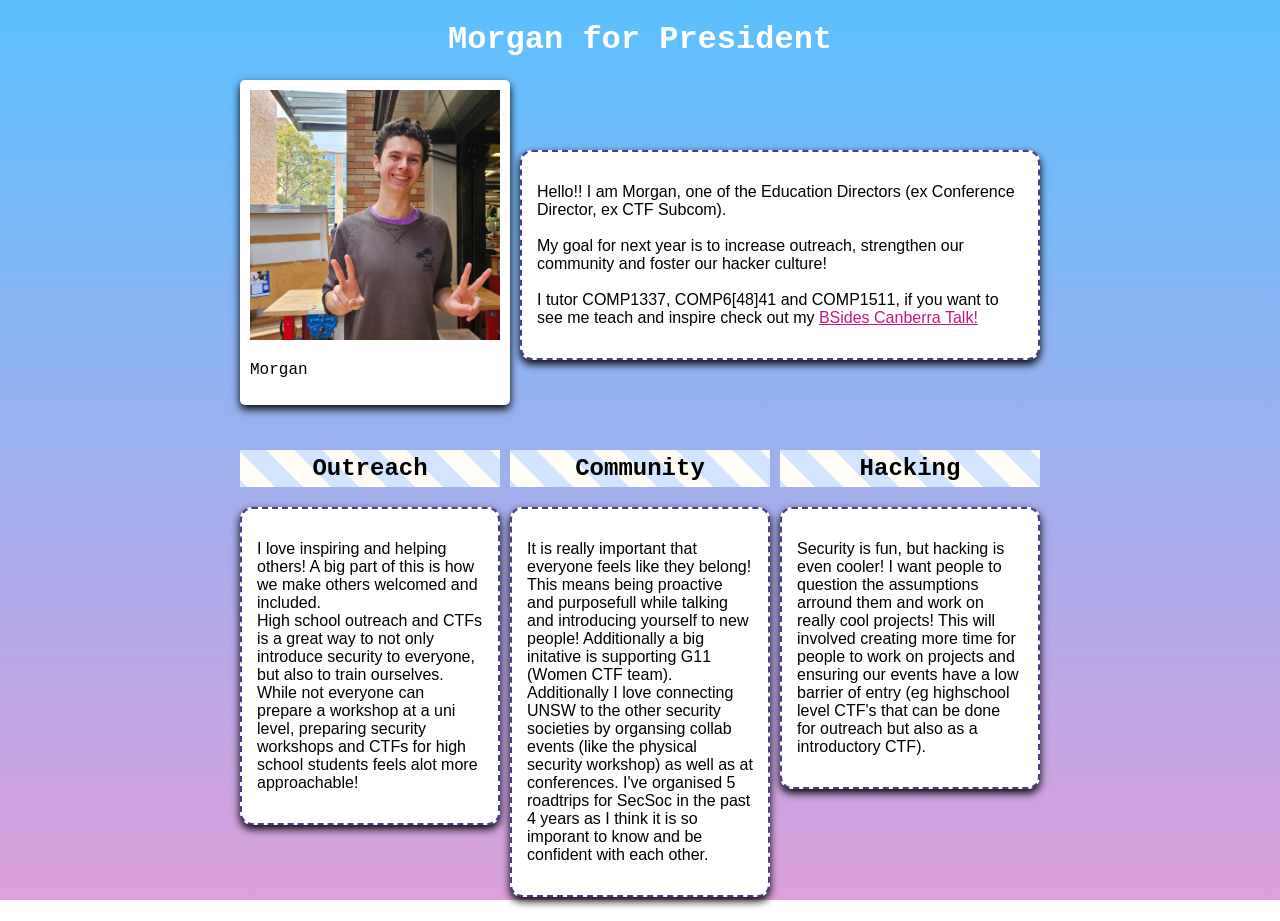
==== index.html @ 2d77ef51 "added basic text, will improve in morning maybe" ====
<!DOCTYPE html>
<html lang="en">
  <head>
    <meta charset="UTF-8">
    <meta name="viewport" content="width=device-width, initial-scale=1.0">
    <title>&star;Morgz&star;</title>
    <link rel="stylesheet" href="./style.css">
    <link rel="icon" href="[data-uri]" type="image/x-icon">
  </head>
  <body>
    <main>
      <h1>Morgan for President</h1>
      <div class="flex-container center">
        <div class="polaroid box-shadow">
          <img alt="cool image of morgan" src="/images/makerSpace.jpg">
          <p>Morgan</p>
        </div>
        <div class="content-box box-shadow text">
          <p>
            Hello!! I am Morgan, one of the Education Directors (ex Conference Director, ex CTF Subcom).<br><br>
            My goal for next year is to increase outreach, strengthen our community and foster our hacker culture!<br><br>
            I tutor COMP1337, COMP6[48]41 and COMP1511, if you want to see me teach and inspire check out my <a href="https://www.youtube.com/watch?v=QQTb4Wx-mIE" target="_blank">BSides Canberra Talk!</a>
          </p>
        </div>
      </div>
      <div class="flex-container">
        <div class="column">
          <h2 class="stripes">Outreach</h2>
          <div class="content-box box-shadow">
            <p class="text">
              I love inspiring and helping others! A big part of this is how we make others welcomed and included.<br>
              High school outreach and CTFs is a great way to not only introduce security to everyone, but also to train ourselves. While not everyone can prepare a workshop at a uni level, preparing security workshops and CTFs for high school students feels alot more approachable!
            </p>
          </div>
        </div>
        <div class="column">
          <h2 class="stripes">Community</h2>
          <div class="content-box box-shadow">
            <p class="text">
              It is really important that everyone feels like they belong!<br>
              This means being proactive and purposefull while talking and introducing yourself to new people! Additionally a big initative is supporting G11 (Women CTF team). <br>
              Additionally I love connecting UNSW to the other security societies by organsing collab events (like the physical security workshop) as well as at conferences. I've organised 5 roadtrips for SecSoc in the past 4 years as I think it is so imporant to know and be confident with each other.<br>
            </p>
          </div>
        </div>
        <div class="column">
          <h2 class="stripes">Hacking</h2>
          <div class="content-box box-shadow">
            <p class="text">
              Security is fun, but hacking is even cooler! I want people to question the assumptions arround them and work on really cool projects! This will involved creating more time for people to work on projects and ensuring our events have a low barrier of entry (eg highschool level CTF's that can be done for outreach but also as a introductory CTF).
            </p>
          </div>
        </div>
      </div>
    </main>
    <script src="index.js"></script>
  </body>
</html>
---- style.css ----
body {
  background: linear-gradient(rgb(91, 192, 255), plum);
  background-attachment: fixed;
  min-height: 100vh;
  font-family: "Courier New", monospace;
}
.text {
  font-family: sans-serif;
}
h1 {
  color: white;
  text-align: center;
}
.content-box {
  background-color: white;
  color: black;
  border: 2px dashed darkslateblue;
  border-radius: 12px;
  padding: 15px;
}
body {
  max-width: 800px;
  margin: 0 auto;
}
a {
  color: mediumvioletred;
}
a:hover {
  background-color: gold;
}

.flex-container {
  display: flex;
  flex-direction: column;
  gap: 10px;
}

@media (min-width: 600px) {
  .flex-container {
    flex-direction: row;
  }
}

.column {
  flex: 1;
}

.centred {
  display: flex;
  justify-content: center;
}

/* stolen from https://tommie.computer/ */
.stripes {
  background: repeating-linear-gradient(45deg, #fffdf6, #fffdf6 20px, #d3e4ff 20px, #d3e4ff 40px);
  background-size: 56px 56px;
  padding: 5px;
  text-align: center;
}

.center {
  align-items: center;
}

/* https://www.w3schools.com/css/css3_images.asp */
.polaroid {
  padding: 10px;
  background-color: white;
  margin-bottom: 25px;
  border-radius: 5px;
  position: relative;
}

.polaroid img {
  max-width: 250px;
  aspect-ratio: 1 / 1;
  object-fit: cover;
}

.box-shadow {
  box-shadow: 0 4px 8px rgba(0,0,0,1);
}
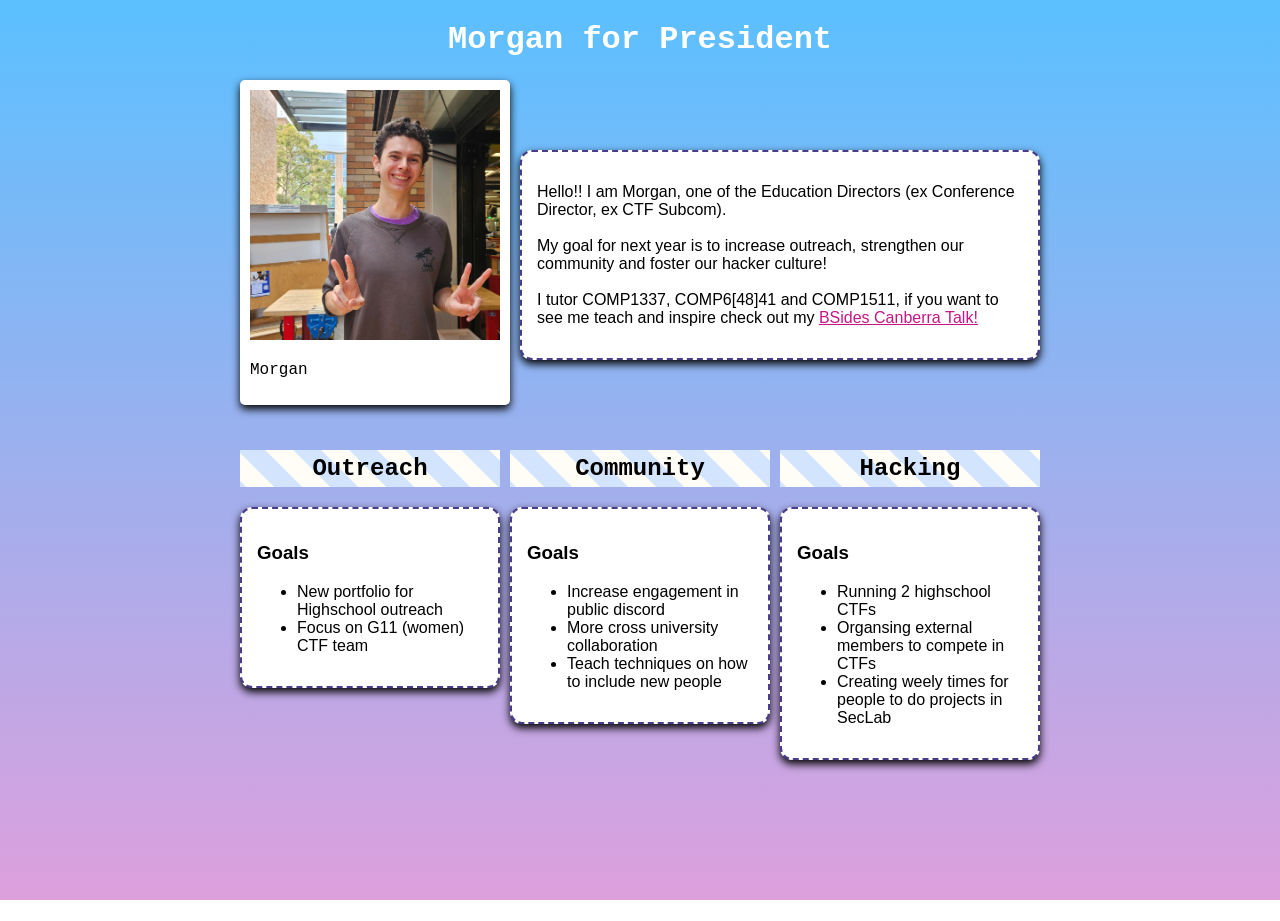
==== commit 23af62a2: "changed to dot points for each category" ====
--- a/index.html
+++ b/index.html
@@ -27,28 +27,39 @@
         <div class="column">
           <h2 class="stripes">Outreach</h2>
           <div class="content-box box-shadow">
-            <p class="text">
-              I love inspiring and helping others! A big part of this is how we make others welcomed and included.<br>
-              High school outreach and CTFs is a great way to not only introduce security to everyone, but also to train ourselves. While not everyone can prepare a workshop at a uni level, preparing security workshops and CTFs for high school students feels alot more approachable!
-            </p>
+            <h3 class="text">
+              Goals
+            </h3>
+            <ul class="text">
+              <li>New portfolio for Highschool outreach</li>
+              <li>Focus on G11 (women) CTF team</li>
+            </ul>
           </div>
         </div>
         <div class="column">
           <h2 class="stripes">Community</h2>
           <div class="content-box box-shadow">
-            <p class="text">
-              It is really important that everyone feels like they belong!<br>
-              This means being proactive and purposefull while talking and introducing yourself to new people! Additionally a big initative is supporting G11 (Women CTF team). <br>
-              Additionally I love connecting UNSW to the other security societies by organsing collab events (like the physical security workshop) as well as at conferences. I've organised 5 roadtrips for SecSoc in the past 4 years as I think it is so imporant to know and be confident with each other.<br>
-            </p>
+            <h3 class="text">
+              Goals
+            </h3>
+            <ul class="text">
+              <li>Increase engagement in public discord</li>
+              <li>More cross university collaboration</li>
+              <li>Teach techniques on how to include new people</li>
+            </ul>
           </div>
         </div>
         <div class="column">
           <h2 class="stripes">Hacking</h2>
           <div class="content-box box-shadow">
-            <p class="text">
-              Security is fun, but hacking is even cooler! I want people to question the assumptions arround them and work on really cool projects! This will involved creating more time for people to work on projects and ensuring our events have a low barrier of entry (eg highschool level CTF's that can be done for outreach but also as a introductory CTF).
-            </p>
+            <h3 class="text">
+              Goals
+            </h3>
+            <ul class="text">
+              <li>Running 2 highschool CTFs</li>
+              <li>Organsing external members to compete in CTFs</li>
+              <li>Creating weely times for people to do projects in SecLab</li>
+            </ul>
           </div>
         </div>
       </div>
--- a/style.css
+++ b/style.css
@@ -5,7 +5,7 @@
   font-family: "Courier New", monospace;
 }
 .text {
-  font-family: sans-serif;
+  font-family: "Comic Sans MS", "Comic Sans", sans-serif;
 }
 h1 {
   color: white;
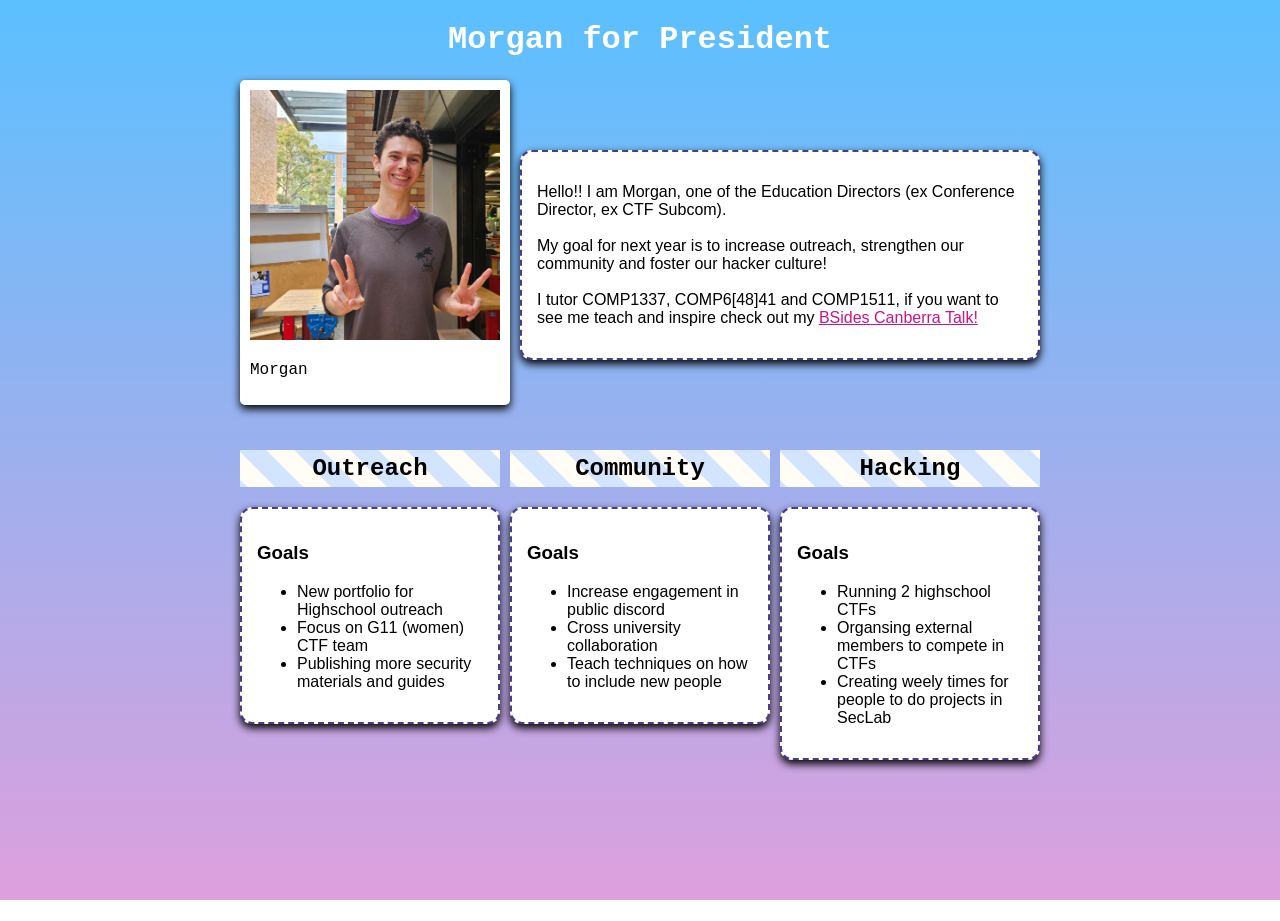
==== commit e3576b49: "added dot point on public materials" ====
--- a/index.html
+++ b/index.html
@@ -33,6 +33,7 @@
             <ul class="text">
               <li>New portfolio for Highschool outreach</li>
               <li>Focus on G11 (women) CTF team</li>
+              <li>Publishing more security materials and guides</li>
             </ul>
           </div>
         </div>
@@ -44,7 +45,7 @@
             </h3>
             <ul class="text">
               <li>Increase engagement in public discord</li>
-              <li>More cross university collaboration</li>
+              <li>Cross university collaboration</li>
               <li>Teach techniques on how to include new people</li>
             </ul>
           </div>
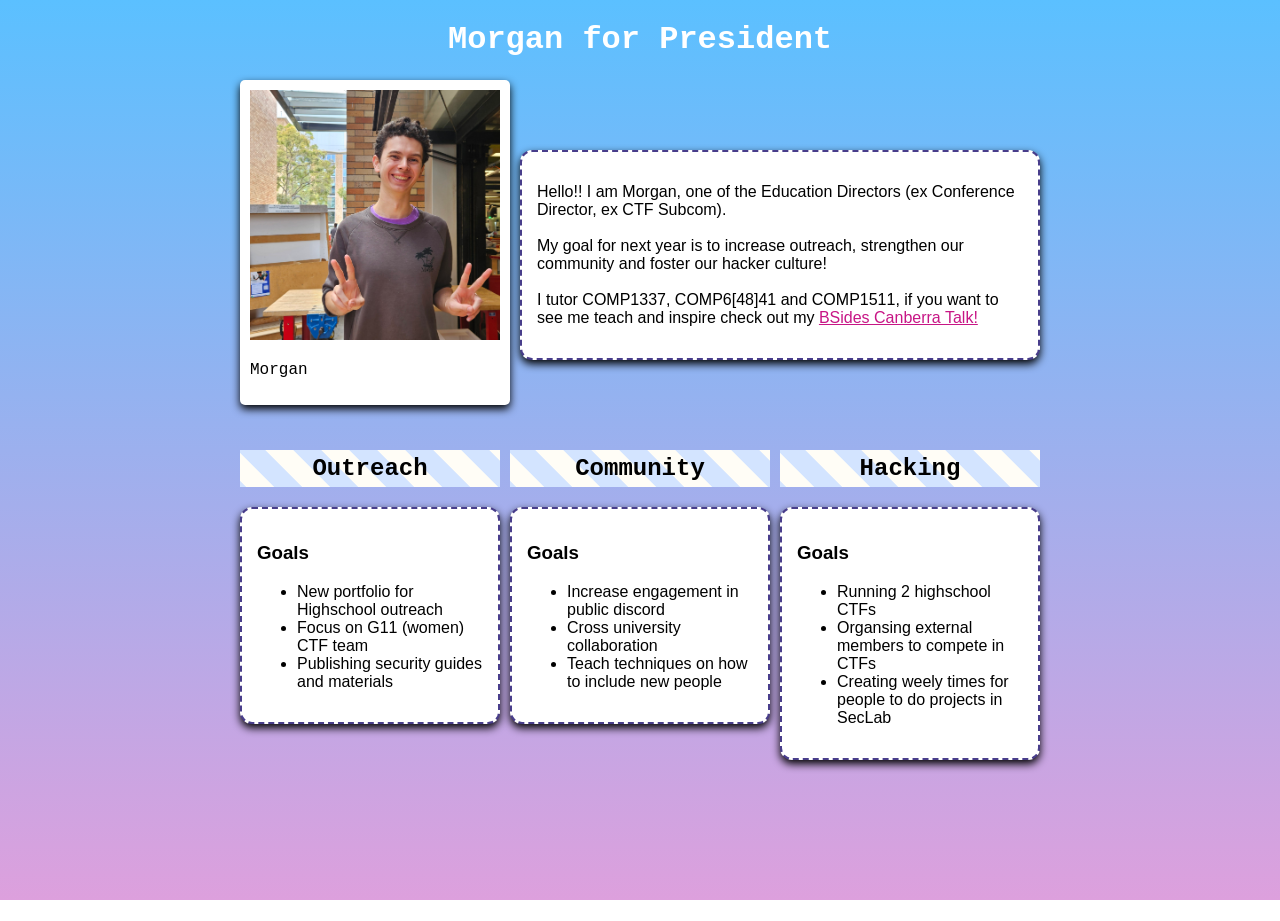
==== commit 9de1d2e6: "made wording clearer" ====
--- a/index.html
+++ b/index.html
@@ -33,7 +33,7 @@
             <ul class="text">
               <li>New portfolio for Highschool outreach</li>
               <li>Focus on G11 (women) CTF team</li>
-              <li>Publishing more security materials and guides</li>
+              <li>Publishing security guides and materials</li>
             </ul>
           </div>
         </div>
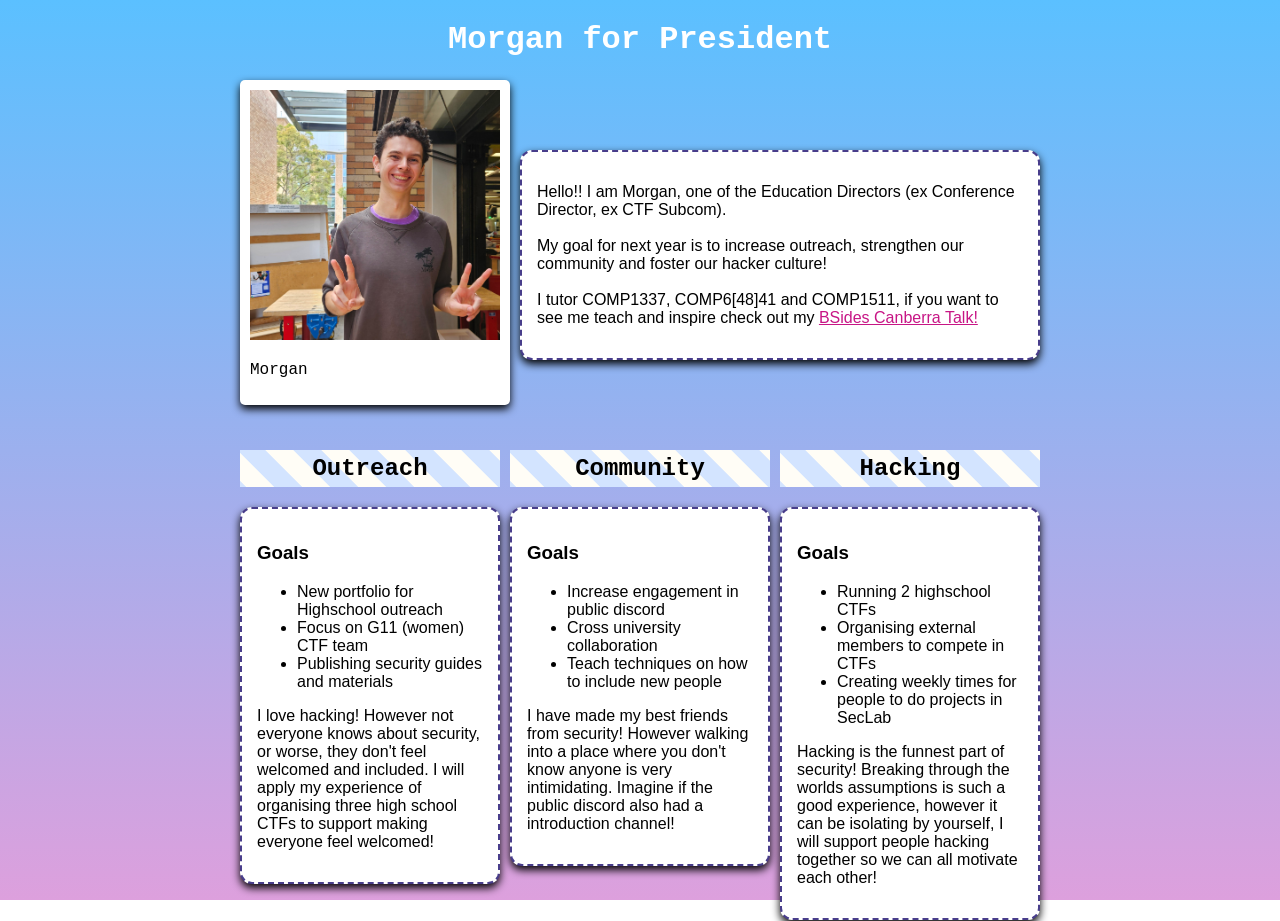
==== commit d70731a0: "fix typos" ====
--- a/index.html
+++ b/index.html
@@ -35,6 +35,9 @@
               <li>Focus on G11 (women) CTF team</li>
               <li>Publishing security guides and materials</li>
             </ul>
+            <p class="text">
+              I love hacking! However not everyone knows about security, or worse, they don't feel welcomed and included. I will apply my experience of organising three high school CTFs to support making everyone feel welcomed!
+            </p>
           </div>
         </div>
         <div class="column">
@@ -48,6 +51,9 @@
               <li>Cross university collaboration</li>
               <li>Teach techniques on how to include new people</li>
             </ul>
+            <p class="text">
+              I have made my best friends from security! However walking into a place where you don't know anyone is very intimidating. Imagine if the public discord also had a introduction channel!
+            </p>
           </div>
         </div>
         <div class="column">
@@ -58,9 +64,12 @@
             </h3>
             <ul class="text">
               <li>Running 2 highschool CTFs</li>
-              <li>Organsing external members to compete in CTFs</li>
-              <li>Creating weely times for people to do projects in SecLab</li>
+              <li>Organising external members to compete in CTFs</li>
+              <li>Creating weekly times for people to do projects in SecLab</li>
             </ul>
+            <p class="text">
+              Hacking is the funnest part of security! Breaking through the worlds assumptions is such a good experience, however it can be isolating by yourself, I will support people hacking together so we can all motivate each other!
+            </p>
           </div>
         </div>
       </div>
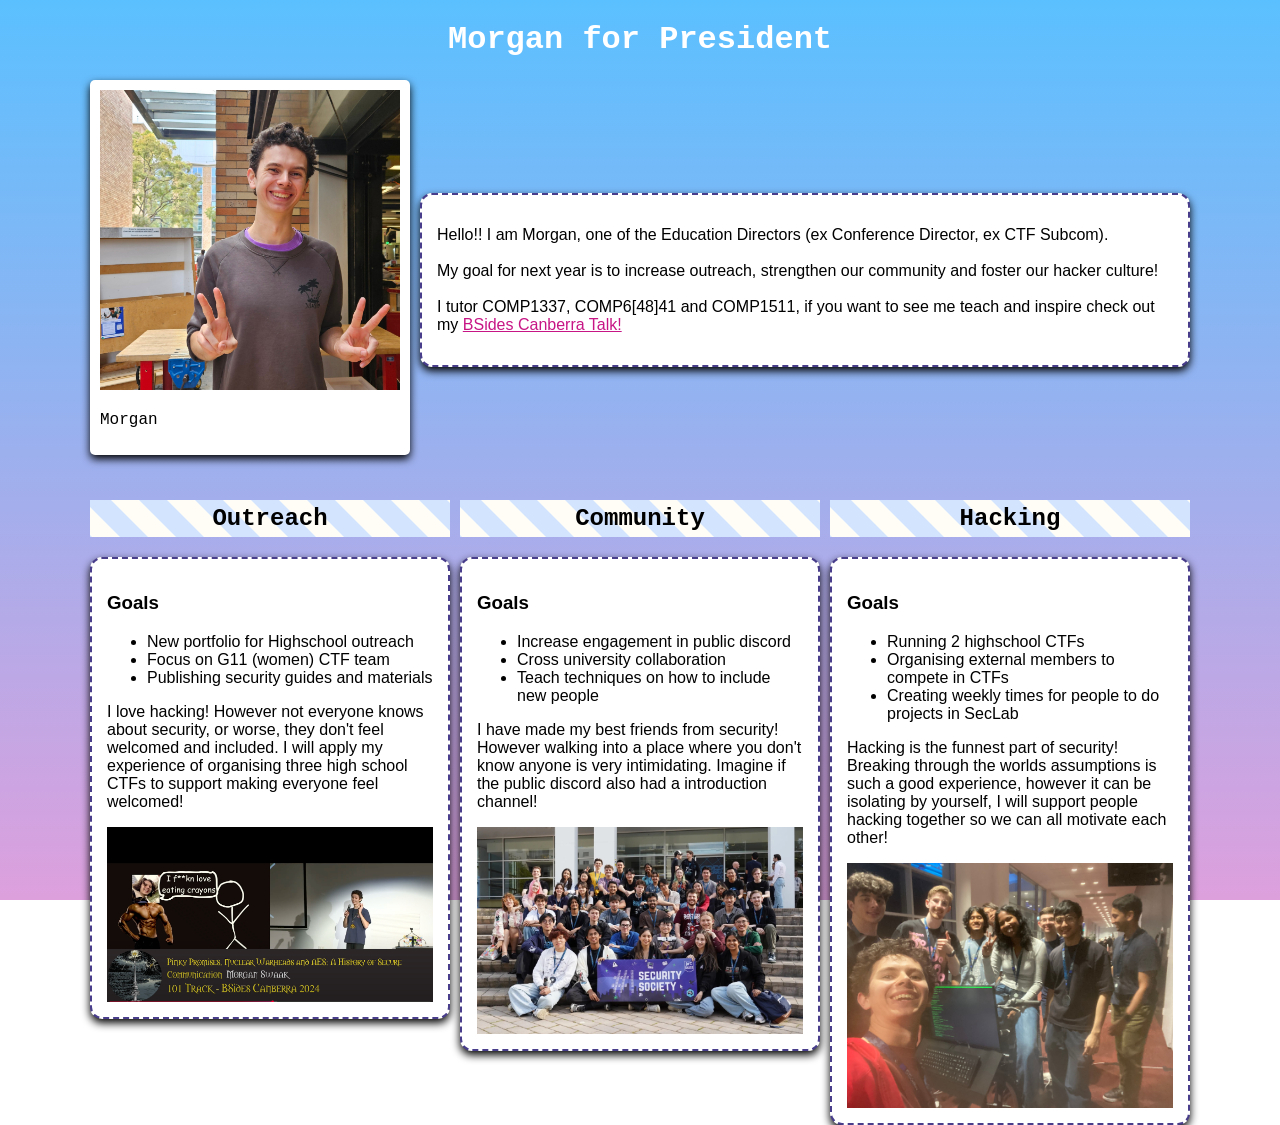
==== commit 411996c5: "added images to website" ====
--- a/index.html
+++ b/index.html
@@ -38,6 +38,7 @@
             <p class="text">
               I love hacking! However not everyone knows about security, or worse, they don't feel welcomed and included. I will apply my experience of organising three high school CTFs to support making everyone feel welcomed!
             </p>
+            <img class="image" src="/images/Bsides.png" alt="Security Materials">
           </div>
         </div>
         <div class="column">
@@ -54,6 +55,7 @@
             <p class="text">
               I have made my best friends from security! However walking into a place where you don't know anyone is very intimidating. Imagine if the public discord also had a introduction channel!
             </p>
+            <img class="image" src="/images/SecSoc_BSides.jpeg" alt="Bsides">
           </div>
         </div>
         <div class="column">
@@ -70,6 +72,7 @@
             <p class="text">
               Hacking is the funnest part of security! Breaking through the worlds assumptions is such a good experience, however it can be isolating by yourself, I will support people hacking together so we can all motivate each other!
             </p>
+            <img class="image" src="/images/hacking.jpeg" alt="hacking at Bsides">
           </div>
         </div>
       </div>
--- a/style.css
+++ b/style.css
@@ -6,6 +6,12 @@
 }
 .text {
   font-family: "Comic Sans MS", "Comic Sans", sans-serif;
+}
+.image {
+  margin-top: 10px;
+  width: 100%;
+  height: auto;
+  display: block;
 }
 h1 {
   color: white;
@@ -19,7 +25,7 @@
   padding: 15px;
 }
 body {
-  max-width: 800px;
+  max-width: 1100px;
   margin: 0 auto;
 }
 a {
@@ -72,7 +78,7 @@
 }
 
 .polaroid img {
-  max-width: 250px;
+  max-width: 300px;
   aspect-ratio: 1 / 1;
   object-fit: cover;
 }
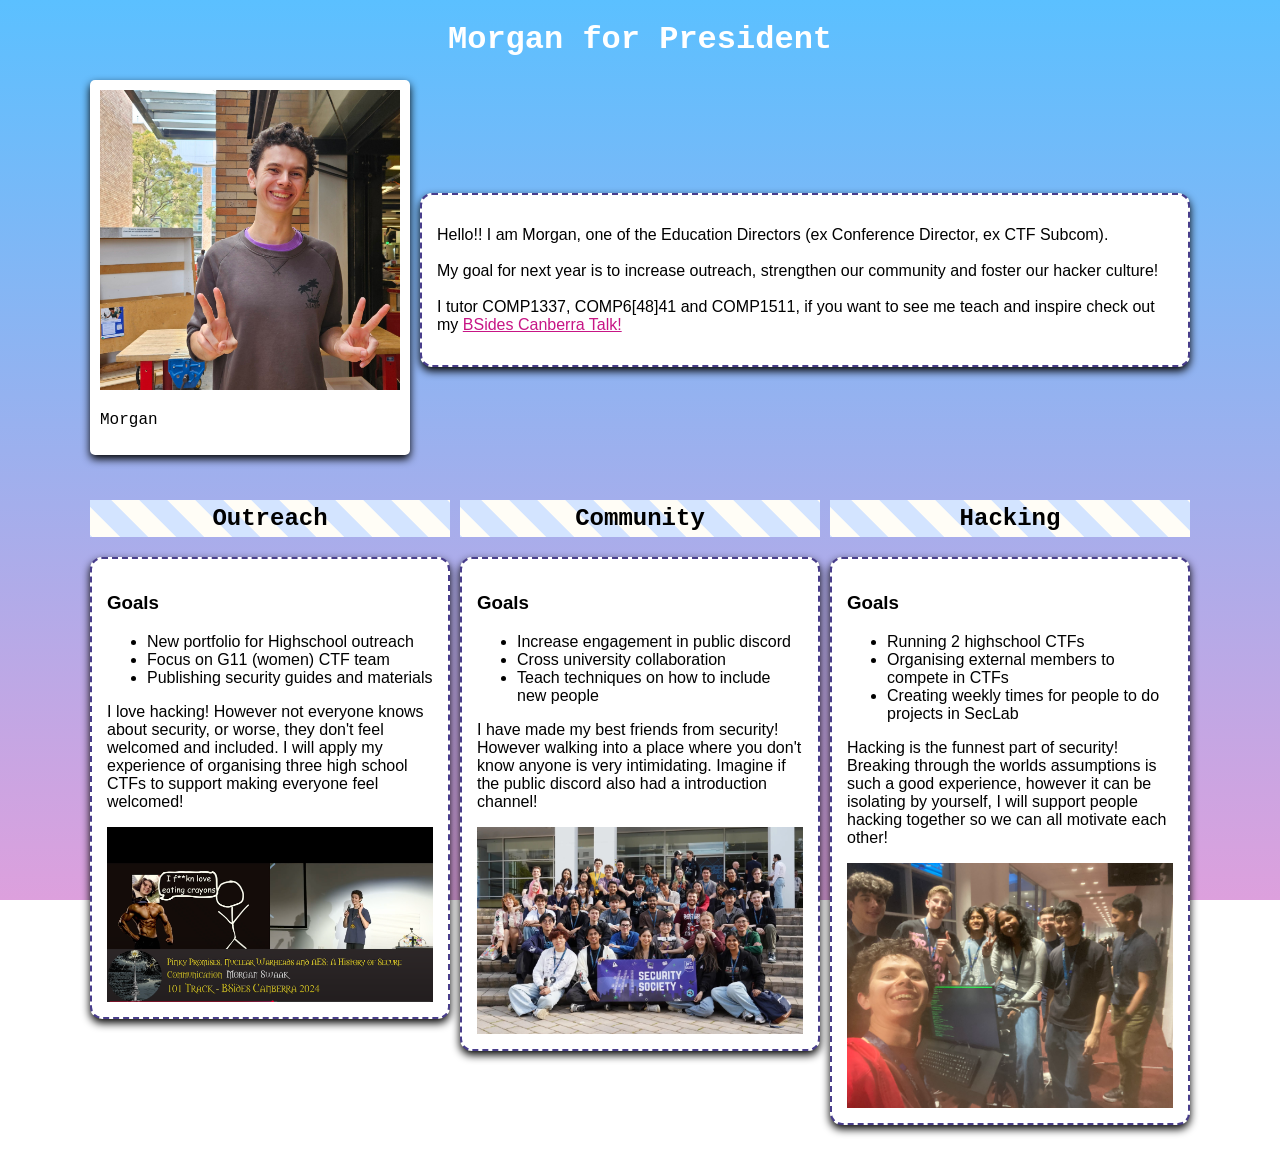
==== commit 43feb2fc: "added margin to bottom of page" ====
--- a/index.html
+++ b/index.html
@@ -23,7 +23,7 @@
           </p>
         </div>
       </div>
-      <div class="flex-container">
+      <div class="flex-container columns">
         <div class="column">
           <h2 class="stripes">Outreach</h2>
           <div class="content-box box-shadow">
--- a/style.css
+++ b/style.css
@@ -51,6 +51,10 @@
   flex: 1;
 }
 
+.columns {
+  margin-bottom: 50px;
+}
+
 .centred {
   display: flex;
   justify-content: center;
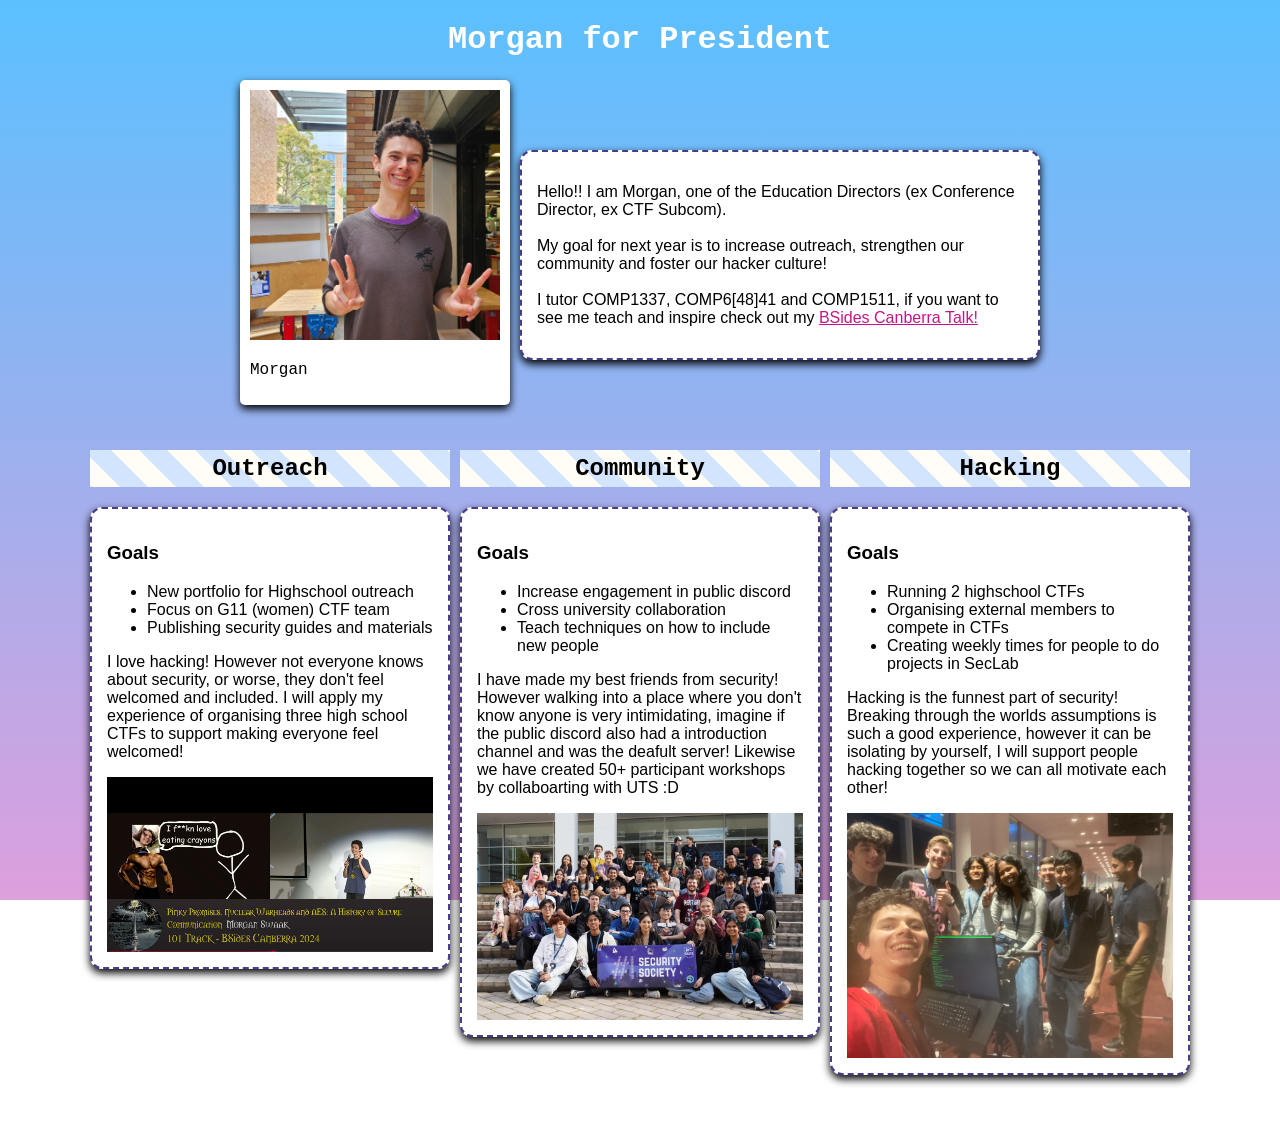
==== commit 179e2f02: "started reading through James thesis" ====
--- a/index.html
+++ b/index.html
@@ -53,7 +53,7 @@
               <li>Teach techniques on how to include new people</li>
             </ul>
             <p class="text">
-              I have made my best friends from security! However walking into a place where you don't know anyone is very intimidating. Imagine if the public discord also had a introduction channel!
+              I have made my best friends from security! However walking into a place where you don't know anyone is very intimidating, imagine if the public discord also had a introduction channel and was the deafult server! Likewise we have created 50+ participant workshops by collaboarting with UTS :D
             </p>
             <img class="image" src="/images/SecSoc_BSides.jpeg" alt="Bsides">
           </div>
--- a/style.css
+++ b/style.css
@@ -3,6 +3,9 @@
   background-attachment: fixed;
   min-height: 100vh;
   font-family: "Courier New", monospace;
+  max-width: 1100px;
+  margin: 0 auto;
+  padding: 0 30px;
 }
 .text {
   font-family: "Comic Sans MS", "Comic Sans", sans-serif;
@@ -23,10 +26,6 @@
   border: 2px dashed darkslateblue;
   border-radius: 12px;
   padding: 15px;
-}
-body {
-  max-width: 1100px;
-  margin: 0 auto;
 }
 a {
   color: mediumvioletred;
@@ -70,6 +69,8 @@
 
 .center {
   align-items: center;
+  max-width: 800px;
+  margin: auto;
 }
 
 /* https://www.w3schools.com/css/css3_images.asp */
@@ -82,7 +83,7 @@
 }
 
 .polaroid img {
-  max-width: 300px;
+  max-width: 250px;
   aspect-ratio: 1 / 1;
   object-fit: cover;
 }
